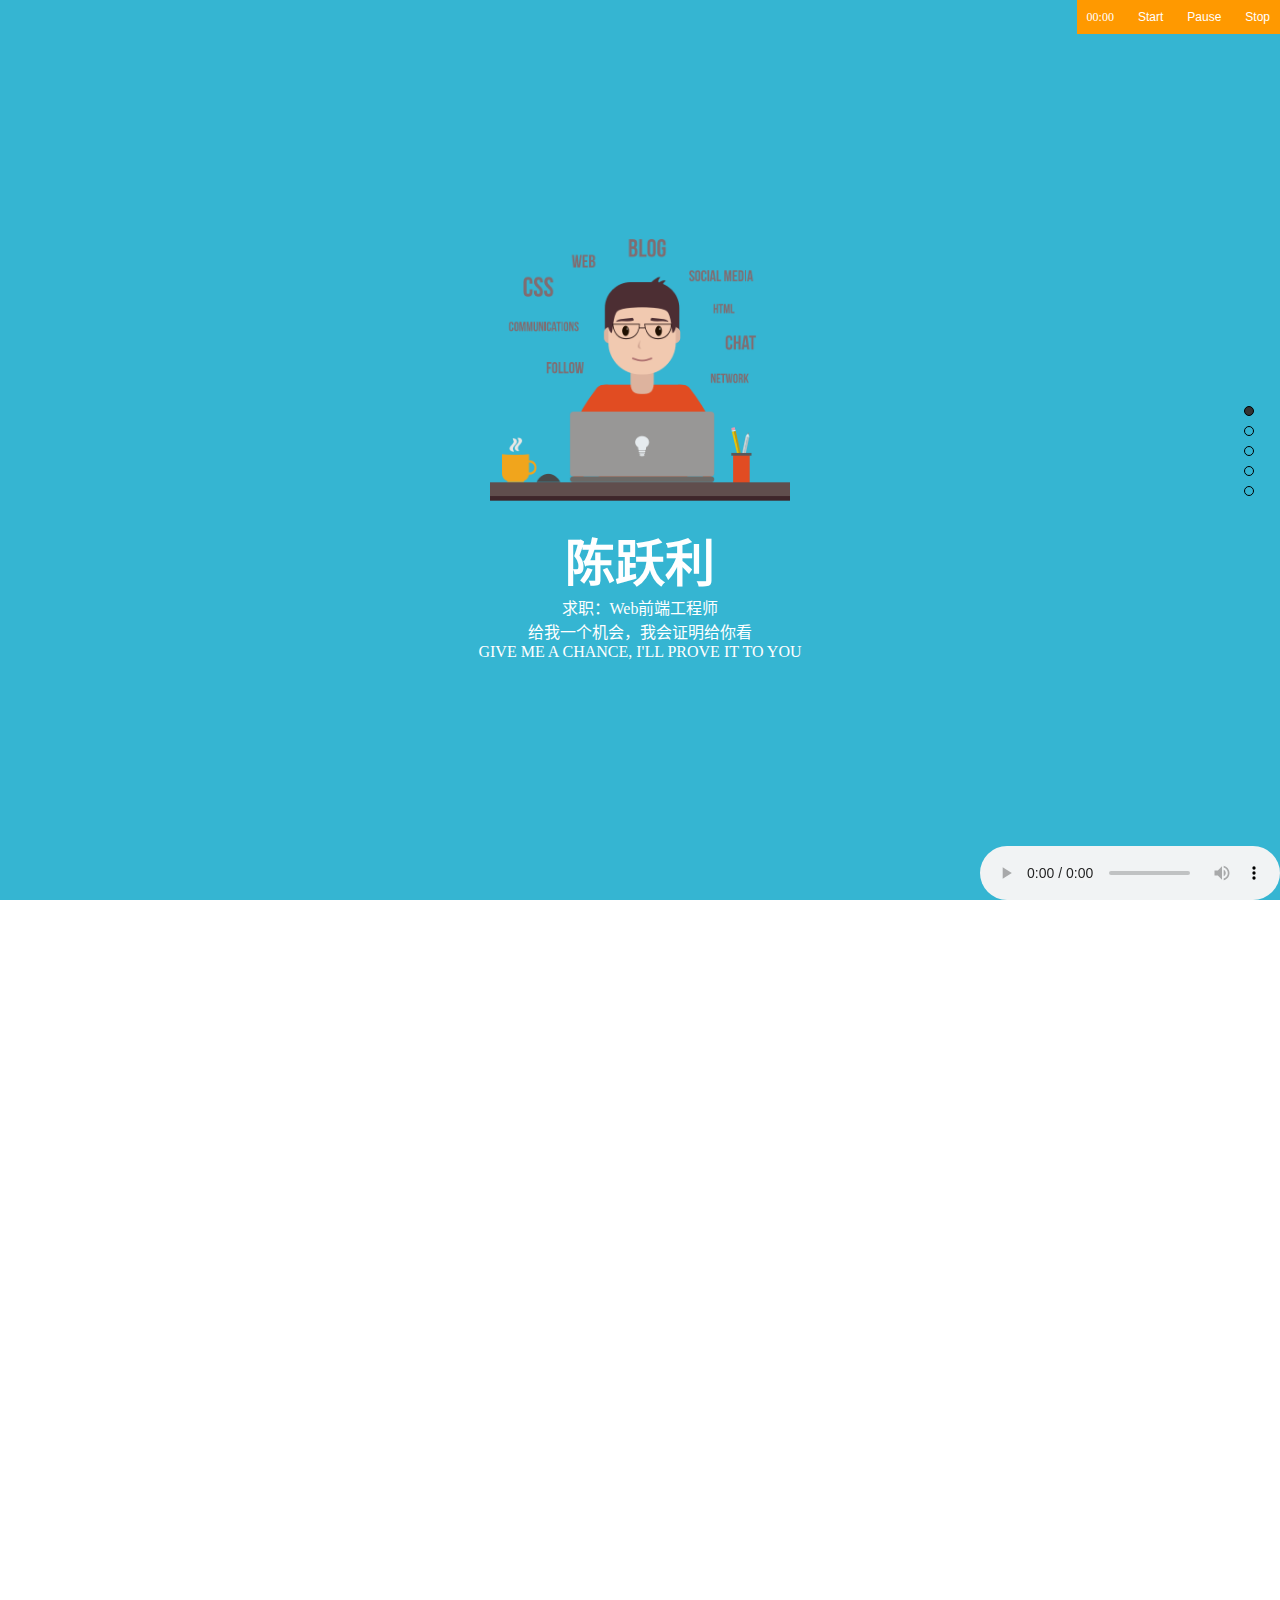
==== myIndex.html @ f2c9bcbc "c" ====
<!DOCTYPE html>
<html lang="zh-CN">

	<head>
		<meta charset="utf-8">
		<title>我叫陈跃利</title>
		<link rel="stylesheet" href="css/jquery.fullPage.css">
		<link rel="stylesheet" href="css/myAnimate.css">
		
		<style>
			.section {
				text-align: center;
				font: "Microsoft Yahei";
				color: #fff;
			}
			/*cyl*/
			
			html,
			body,
			div,
			p,
			ul,
			li,
			dl,
			dt,
			dd,
			h1,
			h2,
			h3,
			h4,
			h5,
			h6,
			form,
			input,
			select,
			button,
			textarea,
			iframe,
			table,
			th,
			td {
				margin: 0;
				padding: 0;
			}
			
			.clock {
				display: inline-block;
				position: fixed;
				right: 0;
				/*top: 10px;*/
				z-index: 1000;
				/*border: 1px solid #fff;*/
				background-color: rgb(255, 153, 0);
				color: #fff;
				border-radius: 5px;
			}
			
			#start-btn,
			#stop-btn,
			#pause-btn,
			#timmer-container {
				border: none;
				padding: 10px;
				margin: 0;
				background-color: rgb(255, 153, 0);
				font-size: 12px;
				color: #fff;
			}
			
			h3 {
				font-size: 50px;
			}
			
			.music {
				display: inline-block;
				position: fixed;
				right: 0;
				bottom: 0;
				z-index: 1000;
			}
			
			.presitation h3 {
				margin: 10px;
				font-size: 50px;
			}
			
			.presitation h4 {
				/*margin-top:0;*/
			}
			
			.img-wrapper {
				position: relative;
				margin: 40px auto;
				width: 960px;
				height: 620px;
				/*border:1px solid red;*/
			}
			
			.img-wrapper img {
				/*float: left;*/
				position: absolute;
			}
			
			
			
			.img2 {
				right: 0;
				top: 0;
			}
			
			.img3 {
				right: 0;
				top: 200px;
			}
			
			.img4 {
				left: 0;
				bottom: 0;
			}
			
			.img5 {
				left: 300px;
				bottom: 0;
			}
			
			.img6 {
				right: 0;
				bottom: 0;
			}
		</style>
	</head>

	<body>
		<div class="clock">
			<span id="timmer-container">00:00</span>
			<button id="start-btn">Start</button>
			<button id="pause-btn">Pause</button>
			<button id="stop-btn">Stop</button>

		</div>

		<!--<audio src="assets/img/KissTheRain.mp3" controls="controls">-->
		<audio controls="controls" class="music">
			Your browser does not support the audio element.
		</audio>

		<div id="dowebok">
			
			<div class="section">
				<img src="assets/img/head.png" width="300px">
				<h3>陈跃利</h3>
				<p>求职：Web前端工程师</p>
				<p>给我一个机会，我会证明给你看</p>
				<p>GIVE ME A CHANCE, I'LL PROVE IT TO YOU</p>
			</div>
			<div class="section presitation">
				<h3>个人展示</h3>
				<h4>Personal Presitation</h4>
				<div class="img-wrapper">
					<img src="assets/img/rcs1.jpg" class="img1" height="400px">
					<img src="assets/img/健身.jpg" class="img2" height="200px;">
					<img src="assets/img/健身1.jpg" class="img3" height="200px;">
					<img src="assets/img/兰州.jpg" class="img4" height="200px;">
					<img src="assets/img/電影1.jpg" class="img5" height="200px;">
					<img src="assets/img/登山.jpg" class="img6" height="200px;">
				</div>
			</div>
			<div class="section">
				<h3>个人资料</h3>
				<img src="assets/img/resume1.jpg" />
			</div>
			<div class="section">
				<div class="slide">

					<h3>专业技能</h3>
					<div id="skills" style="width: 600px;height:400px;"></div>
					<ul>
						<li>精通Javascript、HTML5和CSS3等Web前端技术，能熟练编写代码，</li>
						<li>有良好注释及文档撰写习惯，能参与前端代码编写规范的制定；</li>
						<li>对用户体验、交互操作流程有深刻理解，在可用性、性能、实现完美界面效果等方面有实践经验；</li>
						<li>较强的团队协作能力与沟通能力，并与设计人员，程序开发人员进行较好的配合；</li>
					</ul>

				</div>
				<div class="slide">
					<h3>项目经历1：家教网</h3>
					<a href="http://test.yizhipbb.cn/develop/my/laravel/public/index.php/user/index#" target="_blank">去看看</a>
				</div>
				<div class="slide">
					<h3>个人博客</h3>
					<a href="http://www.chenyuelili.com" target="_blank">Go See See</a>
				</div>
			</div>
			<!--<div class="section">
				<img src="assets/img/rcs1.jpg" width="800px">
				<img src="assets/img/兰州.jpg" width="300px;">
				<img src="assets/img/健身.jpg" width="300px;">
				<img src="assets/img/健身1.jpg" width="300px;">
				<img src="assets/img/電影1.jpg" width="300px;">
				<img src="assets/img/電影2.jpg" width="300px;">
			</div>-->
			<div class="section">
				<h3>我期待一个自我展示的舞台</h3>
				<p>陈跃利</p>
				<p>18860028875 896671603@qq.com</p>
				<img src="assets/img/weixin.png" width="300px" />
			</div>
		</div>

		<script src="js/jquery-1.11.0.min.js"></script>
		<script src="js/jquery.fullPage.min.js"></script>
		<script src="js/echarts.simple.min.js"></script>

		<script>
			$(function() {
				$('#dowebok').fullpage({
					//					sectionsColor: ['#f90', 'rgb(235, 180, 64)', 'rgb(72, 214, 132)', 'rgb(53, 181, 210)', 'rgb(142, 108, 211)'],
					sectionsColor: ['rgb(53, 181, 210)', '#f90', 'rgb(235, 180, 64)', 'rgb(72, 214, 132)', 'rgb(142, 108, 211)'],
					loopBottom: true,
					'navigation': true,
					afterLoad: function(anchorLink, index) {
						if(index == 2) {
//							alert("2");
							document.getElementsByClassName("img1")[0].classList.add("fadeInLeft");
							$('.section2').find('p').delay(500).animate({
								left: '0'
							}, 1500, 'easeOutExpo');
						}
						if(index == 3) {
							$('.section3').find('p').delay(500).animate({
								bottom: '0'
							}, 1500, 'easeOutExpo');
						}
						if(index == 4) {
							$('.section4').find('p').fadeIn(2000);
						}
					},
					onLeave: function(index, direction) {
						if(index == '2') {
//							alert("leave");
						}
						if(index == '3') {
							$('.section3').find('p').delay(500).animate({
								bottom: '-120%'
							}, 1500, 'easeOutExpo');
						}
						if(index == '4') {
							$('.section4').find('p').fadeOut(2000);
						}
					}
				});

				//  setInterval(function(){
				//      $.fn.fullpage.moveSlideRight();
				//  }, 3000);
			});
			window.onload = function() {
				document.getElementsByClassName("music")[0].src = "assets/img/KissTheRain.mp3";
			}
		</script>
		<script>
			// 基于准备好的dom，初始化echarts实例
			var myChart = echarts.init(document.getElementById('skills'));
			// 指定图表的配置项和数据
			var option = {
				title: {
					text: '技能',
					subtext: '纯属虚构',
					x: 'center'
				},
				tooltip: {
					trigger: 'item',
					formatter: "{a} <br/>{b} : {c} ({d}%)"
				},
				legend: {
					orient: 'vertical',
					left: 'left',
					data: ['HTML', 'CSS', 'JavaScript', 'Vue.js', 'Less']
				},
				series: [{
					name: '研究生的一天',
					type: 'pie',
					radius: '55%',
					center: ['50%', '60%'],
					data: [{
						value: 335,
						name: 'HTML'
					}, {
						value: 310,
						name: 'CSS'
					}, {
						value: 234,
						name: 'JavaScript'
					}, {
						value: 135,
						name: 'Vue.js'
					}, {
						value: 135,
						name: 'Less'
					}],
					itemStyle: {
						emphasis: {
							shadowBlur: 10,
							shadowOffsetX: 0,
							shadowColor: 'rgba(0, 0, 0, 0.5)'
						}
					}
				}]
			};
			// 使用刚指定的配置项和数据显示图表。
			myChart.setOption(option);
		</script>
		<script>
			var timeEle = document.getElementById("count-timmer");
			var tContainer = document.getElementById("timmer-container");
			var startBtn = document.getElementById("start-btn");
			var stopBtn = document.getElementById("stop-btn");
			var pauseBtn = document.getElementById("pause-btn");

			var time = new Timing(tContainer, startBtn, stopBtn, pauseBtn);

			/**
			 * 计时器组件：计时，暂停计时，停止计时 
			 * @param {Object} tContainer 必需
			 * @param {Object} stopBtn 可选
			 * @param {Object} pauseBtn 可选
			 * 调用格式：var time = new Timing(timerEle, stopBtn, pauseBtn);time.start();time.stop();time.pause();
			 */
			function Timing(tContainer, startBtn, stopBtn, pauseBtn) {
				var timer = null;
				var that = this;
				var m0 = 0;
				var s0 = 0;
				var pauseFlag = true;
				this.start = function(m1, s1) {
					var m = parseInt(m1) || m0;
					var s = parseInt(s1) || s0;
					timer = setInterval(function() {
						if(s < 10) {
							if(m < 10) {
								tContainer.innerText = '0' + m + ':0' + s;
							} else {
								tContainer.innerText = m + ':0' + s;
							}
						} else {
							if(m < 10) {
								tContainer.innerText = '0' + m + ':' + s;
							} else {
								tContainer.innerText = m + ':' + s;
							}
						}
						s++;
						if(s > 59) {
							s = 0;
							m++;
						}
					}, 1000);
				};

				this.stop = function() {
					if(timer) {
						clearInterval(timer);
						timer = null;
					}
				};

				this.pause = function() {
					var m, s;
					if(pauseFlag) {
						if(timer) {
							clearInterval(timer);
							timer = null;
						}
					} else {
						var text = tContainer.innerText.trim();
						m = text.split(":")[0];
						s = text.split(":")[1];
						//						console.log(m +" " + s );
						that.start(m, s);
					}
					pauseFlag = !pauseFlag;
				}

				//绑定暂停和停止事件
				pauseBtn.onclick = function(e) {
					that.pause();
				};
				stopBtn.onclick = function(e) {
					that.stop();
				};
				startBtn.onclick = function(e) {
					that.start();
					//					startBtn.onclick = null;
				}
			};
		</script>

	</body>

</html>
---- css/myAnimate.css ----
/*.showImg1 {
	opacity: 1;
	left: 0px;
	top: 0px;
}*/

@-webkit-keyframes fadeInLeft {
	from {
		opacity: 0;
		left: -400px;
		top: -400px;
	}
	to {
		opacity: 1;
		left: 0px;
		top: 0px;
	}
}

@keyframes fadeInLeft {
	from {
		opacity: 0;
		left: -400px;
		top: -400px;
	}
	to {
		opacity: 1;
		left: 0px;
		top: 0px;
	}
}

.fadeInLeft {
	-webkit-animation-name: fadeInLeft;
	animation-name: fadeInLeft;
	-webkit-animation-duration: 1s;
	animation-duration: 1s;
	-webkit-animation-fill-mode: both;
	animation-fill-mode: both;
	/*-webkit-animation-fill-mode: forwards;*/
	/*animation-fill-mode: forwards;*/
	/*animation-fill-mode: backwards;*/
	/*-webkit-animation-fill-mode: backwards;*/
	
}
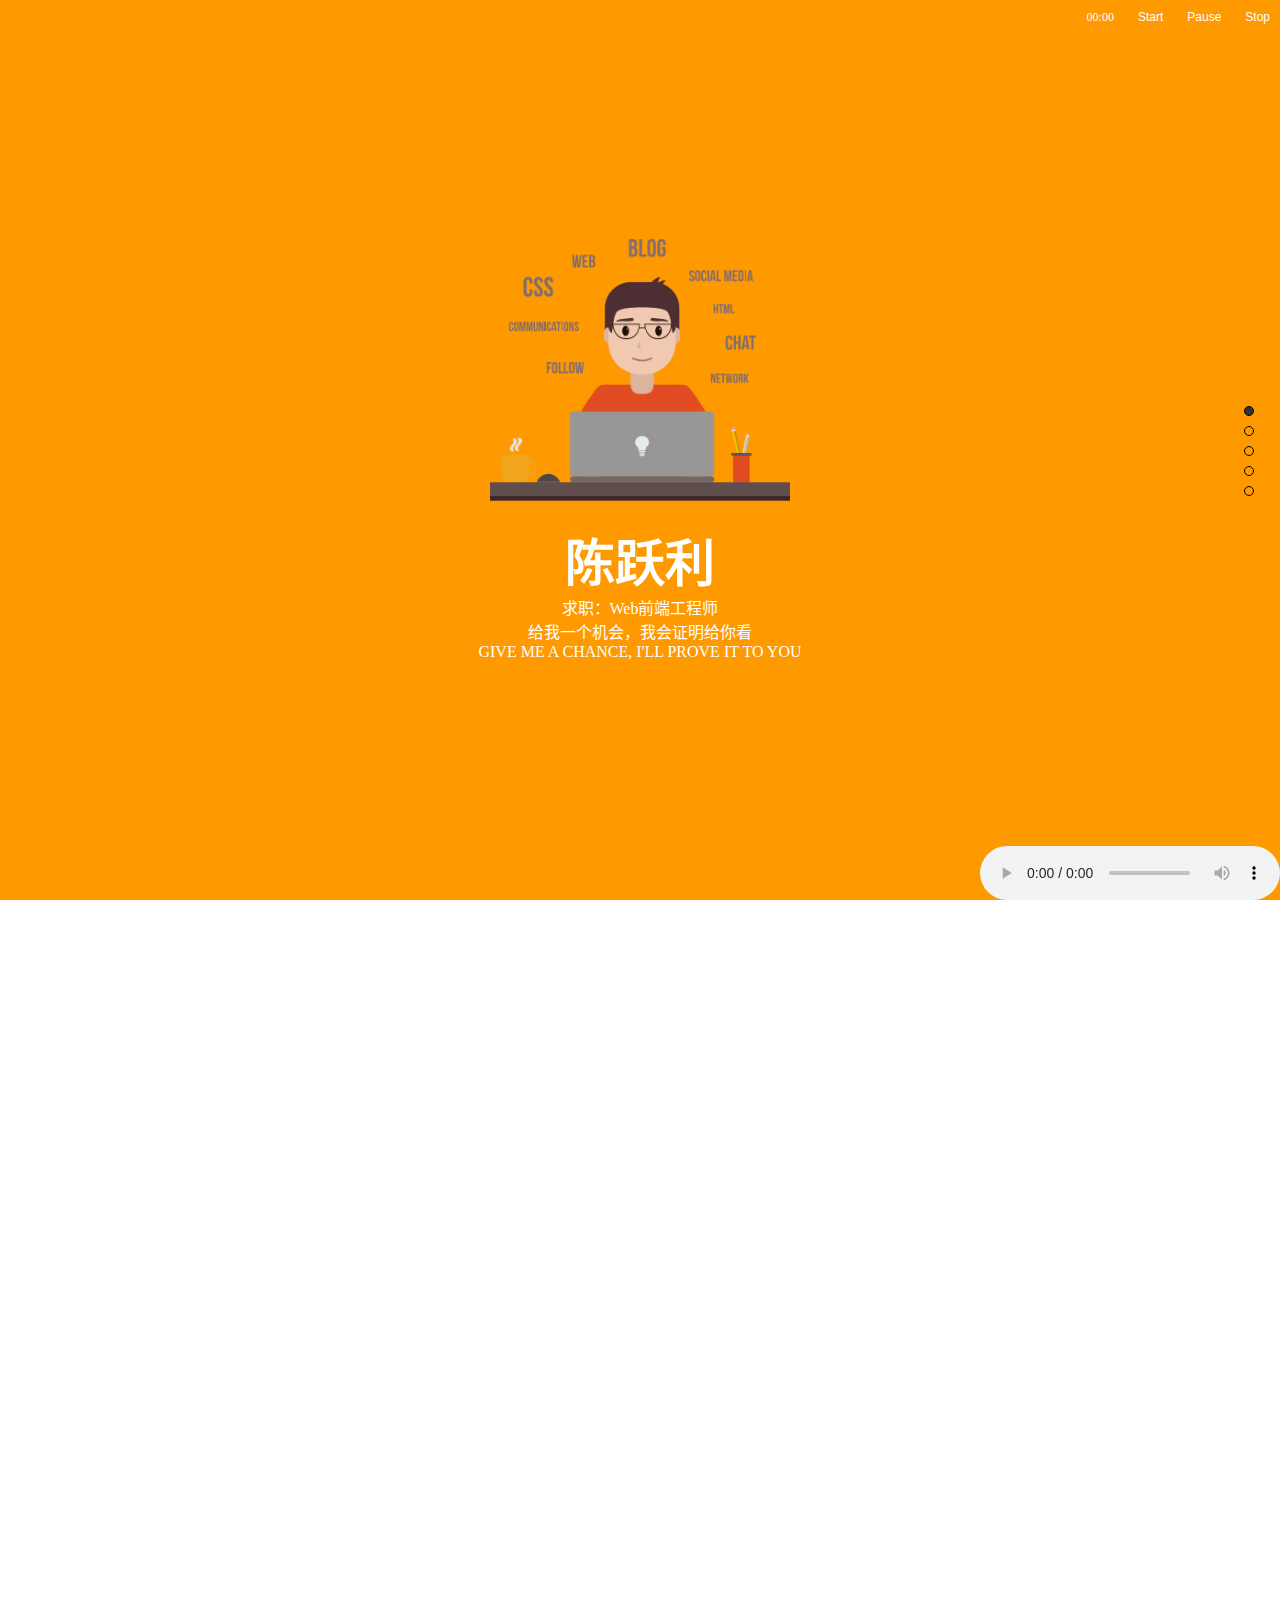
==== commit 83210dd1: "HTML,CSS" ====
--- a/myIndex.html
+++ b/myIndex.html
@@ -6,7 +6,8 @@
 		<title>我叫陈跃利</title>
 		<link rel="stylesheet" href="css/jquery.fullPage.css">
 		<link rel="stylesheet" href="css/myAnimate.css">
-		
+		<link rel="stylesheet" href="css/index.css">
+
 		<style>
 			.section {
 				text-align: center;
@@ -79,53 +80,13 @@
 				z-index: 1000;
 			}
 			
-			.presitation h3 {
-				margin: 10px;
-				font-size: 50px;
-			}
-			
-			.presitation h4 {
-				/*margin-top:0;*/
-			}
-			
-			.img-wrapper {
-				position: relative;
-				margin: 40px auto;
-				width: 960px;
-				height: 620px;
-				/*border:1px solid red;*/
-			}
-			
-			.img-wrapper img {
-				/*float: left;*/
-				position: absolute;
-			}
-			
-			
-			
-			.img2 {
-				right: 0;
-				top: 0;
-			}
-			
-			.img3 {
-				right: 0;
-				top: 200px;
-			}
-			
-			.img4 {
-				left: 0;
-				bottom: 0;
-			}
-			
-			.img5 {
-				left: 300px;
-				bottom: 0;
-			}
-			
-			.img6 {
-				right: 0;
-				bottom: 0;
+			.hidden {
+				display: none;
+			}
+			
+			.projects a {
+				background-image: url("assets/img/tab_btn_bj.png");
+				z-index: 100px;
 			}
 		</style>
 	</head>
@@ -145,7 +106,7 @@
 		</audio>
 
 		<div id="dowebok">
-			
+
 			<div class="section">
 				<img src="assets/img/head.png" width="300px">
 				<h3>陈跃利</h3>
@@ -153,33 +114,29 @@
 				<p>给我一个机会，我会证明给你看</p>
 				<p>GIVE ME A CHANCE, I'LL PROVE IT TO YOU</p>
 			</div>
-			<div class="section presitation">
-				<h3>个人展示</h3>
-				<h4>Personal Presitation</h4>
-				<div class="img-wrapper">
-					<img src="assets/img/rcs1.jpg" class="img1" height="400px">
-					<img src="assets/img/健身.jpg" class="img2" height="200px;">
-					<img src="assets/img/健身1.jpg" class="img3" height="200px;">
-					<img src="assets/img/兰州.jpg" class="img4" height="200px;">
-					<img src="assets/img/電影1.jpg" class="img5" height="200px;">
-					<img src="assets/img/登山.jpg" class="img6" height="200px;">
-				</div>
-			</div>
+
 			<div class="section">
 				<h3>个人资料</h3>
 				<img src="assets/img/resume1.jpg" />
 			</div>
 			<div class="section">
-				<div class="slide">
+				<div class="slide skills">
 
 					<h3>专业技能</h3>
-					<div id="skills" style="width: 600px;height:400px;"></div>
-					<ul>
+					<div class="projects">
+						<img src="assets/img/tab_btn_bj.png">
+						<a href="javascript:;" style="opacity:1">
+							<span>家教网</span>
+							<p>Tutor</p>
+						</a>
+					</div>
+					<!--<div id="skills" style="width: 600px;height:400px;" class = "hidden"></div>-->
+					<ol class="skill-text">
 						<li>精通Javascript、HTML5和CSS3等Web前端技术，能熟练编写代码，</li>
 						<li>有良好注释及文档撰写习惯，能参与前端代码编写规范的制定；</li>
 						<li>对用户体验、交互操作流程有深刻理解，在可用性、性能、实现完美界面效果等方面有实践经验；</li>
 						<li>较强的团队协作能力与沟通能力，并与设计人员，程序开发人员进行较好的配合；</li>
-					</ul>
+					</ol>
 
 				</div>
 				<div class="slide">
@@ -191,14 +148,18 @@
 					<a href="http://www.chenyuelili.com" target="_blank">Go See See</a>
 				</div>
 			</div>
-			<!--<div class="section">
-				<img src="assets/img/rcs1.jpg" width="800px">
-				<img src="assets/img/兰州.jpg" width="300px;">
-				<img src="assets/img/健身.jpg" width="300px;">
-				<img src="assets/img/健身1.jpg" width="300px;">
-				<img src="assets/img/電影1.jpg" width="300px;">
-				<img src="assets/img/電影2.jpg" width="300px;">
-			</div>-->
+			<div class="section presitation">
+				<h3>个人展示</h3>
+				<h4>Personal Presitation</h4>
+				<div class="img-wrapper">
+					<img src="assets/img/rcs1.jpg" class="img1 animated" height="300px">
+					<img src="assets/img/健身.jpg" class="img2 animated" height="145px;">
+					<img src="assets/img/健身1.jpg" class="img3 animated" height="145px;">
+					<img src="assets/img/兰州.jpg" class="img4 animated" height="200px;">
+					<img src="assets/img/電影1.jpg" class="img5 animated" height="200px;">
+					<img src="assets/img/登山.jpg" class="img6 animated" height="200px;">
+				</div>
+			</div>
 			<div class="section">
 				<h3>我期待一个自我展示的舞台</h3>
 				<p>陈跃利</p>
@@ -215,13 +176,14 @@
 			$(function() {
 				$('#dowebok').fullpage({
 					//					sectionsColor: ['#f90', 'rgb(235, 180, 64)', 'rgb(72, 214, 132)', 'rgb(53, 181, 210)', 'rgb(142, 108, 211)'],
-					sectionsColor: ['rgb(53, 181, 210)', '#f90', 'rgb(235, 180, 64)', 'rgb(72, 214, 132)', 'rgb(142, 108, 211)'],
+					sectionsColor: ['#f90', 'rgb(235, 180, 64)', 'rgb(72, 214, 132)', 'rgb(53, 181, 210)', 'rgb(142, 108, 211)'],
 					loopBottom: true,
 					'navigation': true,
+					anchors: ["page1", "page2", "page3", "page4", "page5"],
 					afterLoad: function(anchorLink, index) {
 						if(index == 2) {
-//							alert("2");
-							document.getElementsByClassName("img1")[0].classList.add("fadeInLeft");
+							//							alert("2");
+
 							$('.section2').find('p').delay(500).animate({
 								left: '0'
 							}, 1500, 'easeOutExpo');
@@ -232,20 +194,30 @@
 							}, 1500, 'easeOutExpo');
 						}
 						if(index == 4) {
-							$('.section4').find('p').fadeIn(2000);
+							document.getElementsByClassName("img1")[0].classList.add("fadeInImg1");
+							document.getElementsByClassName("img2")[0].classList.add("fadeInImg2");
+							document.getElementsByClassName("img3")[0].classList.add("fadeInImg3");
+							document.getElementsByClassName("img4")[0].classList.add("fadeInImg4");
+							document.getElementsByClassName("img5")[0].classList.add("fadeInImg5");
+							document.getElementsByClassName("img6")[0].classList.add("fadeInImg6");
 						}
 					},
 					onLeave: function(index, direction) {
 						if(index == '2') {
-//							alert("leave");
+
 						}
 						if(index == '3') {
-							$('.section3').find('p').delay(500).animate({
-								bottom: '-120%'
-							}, 1500, 'easeOutExpo');
+
 						}
 						if(index == '4') {
-							$('.section4').find('p').fadeOut(2000);
+							setTimeout(function() {
+								document.getElementsByClassName("img1")[0].classList.remove("fadeInImg1");
+								document.getElementsByClassName("img2")[0].classList.remove("fadeInImg2");
+								document.getElementsByClassName("img3")[0].classList.remove("fadeInImg3");
+								document.getElementsByClassName("img4")[0].classList.remove("fadeInImg4");
+								document.getElementsByClassName("img5")[0].classList.remove("fadeInImg5");
+								document.getElementsByClassName("img6")[0].classList.remove("fadeInImg6");
+							}, 500);
 						}
 					}
 				});
--- a/css/myAnimate.css
+++ b/css/myAnimate.css
@@ -1,10 +1,14 @@
-/*.showImg1 {
-	opacity: 1;
-	left: 0px;
-	top: 0px;
-}*/
+.animated{
+	-webkit-animation-duration: 1s;
+	animation-duration: 1s;
+	-webkit-animation-fill-mode: both;
+	animation-fill-mode: both;
+	-webkit-animation-timing-function: cubic-bezier(0.550, 0.055, 0.675, 0.190);
+    animation-timing-function: cubic-bezier(0.550, 0.055, 0.675, 0.190);
+    animation-timing-function: ease-in-out;
+}
 
-@-webkit-keyframes fadeInLeft {
+@-webkit-keyframes fadeInImg1 {
 	from {
 		opacity: 0;
 		left: -400px;
@@ -17,7 +21,7 @@
 	}
 }
 
-@keyframes fadeInLeft {
+@keyframes fadeInImg1 {
 	from {
 		opacity: 0;
 		left: -400px;
@@ -30,16 +34,162 @@
 	}
 }
 
-.fadeInLeft {
-	-webkit-animation-name: fadeInLeft;
-	animation-name: fadeInLeft;
-	-webkit-animation-duration: 1s;
-	animation-duration: 1s;
-	-webkit-animation-fill-mode: both;
-	animation-fill-mode: both;
-	/*-webkit-animation-fill-mode: forwards;*/
-	/*animation-fill-mode: forwards;*/
-	/*animation-fill-mode: backwards;*/
-	/*-webkit-animation-fill-mode: backwards;*/
+.fadeInImg1{
+	-webkit-animation-name: fadeInImg1;
+	animation-name: fadeInImg1;
+}
+@-webkit-keyframes fadeInImg2 {
+	from {
+		opacity: 0;
+		right: -400px;
+		top: -400px;
+	}
+	to {
+		opacity: 1;
+		right: 0;
+		top: 0px;
+	}
+}
+
+@keyframes fadeInImg2 {
+	from {
+		opacity: 0;
+		right: -400px;
+		top: -400px;
+	}
+	to {
+		opacity: 1;
+		right: 0;
+		top: 0px;
+	}
+}
+.fadeInImg2 {
+	-webkit-animation-name: fadeInImg2;
+	animation-name: fadeInImg2;
 	
+}
+
+@-webkit-keyframes fadeInImg3 {
+	from {
+		opacity: 0;
+		right: -400px;
+		top: 150px;
+		
+	}
+	to {
+		opacity: 1;
+		right: 0px;
+		top: 150px;
+	}
+}
+
+@keyframes fadeInImg3 {
+	from {
+		opacity: 0;
+		right: -400px;
+		top: 155px;
+	
+	}
+	to {
+		opacity: 1;
+		right: 0px;
+		top: 155px;
+	}
+}
+.fadeInImg3 {
+	-webkit-animation-name: fadeInImg3;
+	animation-name: fadeInImg3;
+	
+}
+
+
+@-webkit-keyframes fadeInImg4 {
+	from {
+		opacity: 0;
+		left: -400px;
+		bottom: -400px;
+	}
+	to {
+		opacity: 1;
+		left: 0px;
+		bottom: 0;
+	}
+}
+
+@keyframes fadeInImg4 {
+	from {
+		opacity: 0;
+		left: -400px;
+		bottom: -400px;
+	}
+	to {
+		opacity: 1;
+		left: 0px;
+		bottom: 0;
+	}
+}
+.fadeInImg4 {
+	-webkit-animation-name: fadeInImg4;
+	animation-name: fadeInImg4;
+	
+}
+
+@-webkit-keyframes fadeInImg5 {
+	from {
+		opacity: 0;
+		left: 300px;
+		bottom: -400px;
+	}
+	to {
+		opacity: 1;
+		left: 300px;
+		bottom: 0;
+	}
+}
+
+@keyframes fadeInImg5 {
+	from {
+		opacity: 0;
+		left: 270px;
+		bottom: -400px;
+	}
+	to {
+		opacity: 1;
+		left: 270px;
+		bottom: 0;
+	}
+}
+.fadeInImg5 {
+	-webkit-animation-name: fadeInImg5;
+	animation-name: fadeInImg5;
+	
+}
+@-webkit-keyframes fadeInImg6 {
+	from {
+		opacity: 0;
+		right: 400px;
+		bottom: -400px;
+	}
+	to {
+		opacity: 1;
+		right: 0;
+		bottom: 0;
+	}
+}
+
+@keyframes fadeInImg6 {
+	from {
+		opacity: 0;
+		right: -400px;
+		bottom: -400px;
+	}
+	to {
+		opacity: 1;
+		right: 0;
+		bottom: 0;
+	}
+}
+.fadeInImg6 {
+	-webkit-animation-name: fadeInImg6;
+	animation-name:fadeInImg6;
 }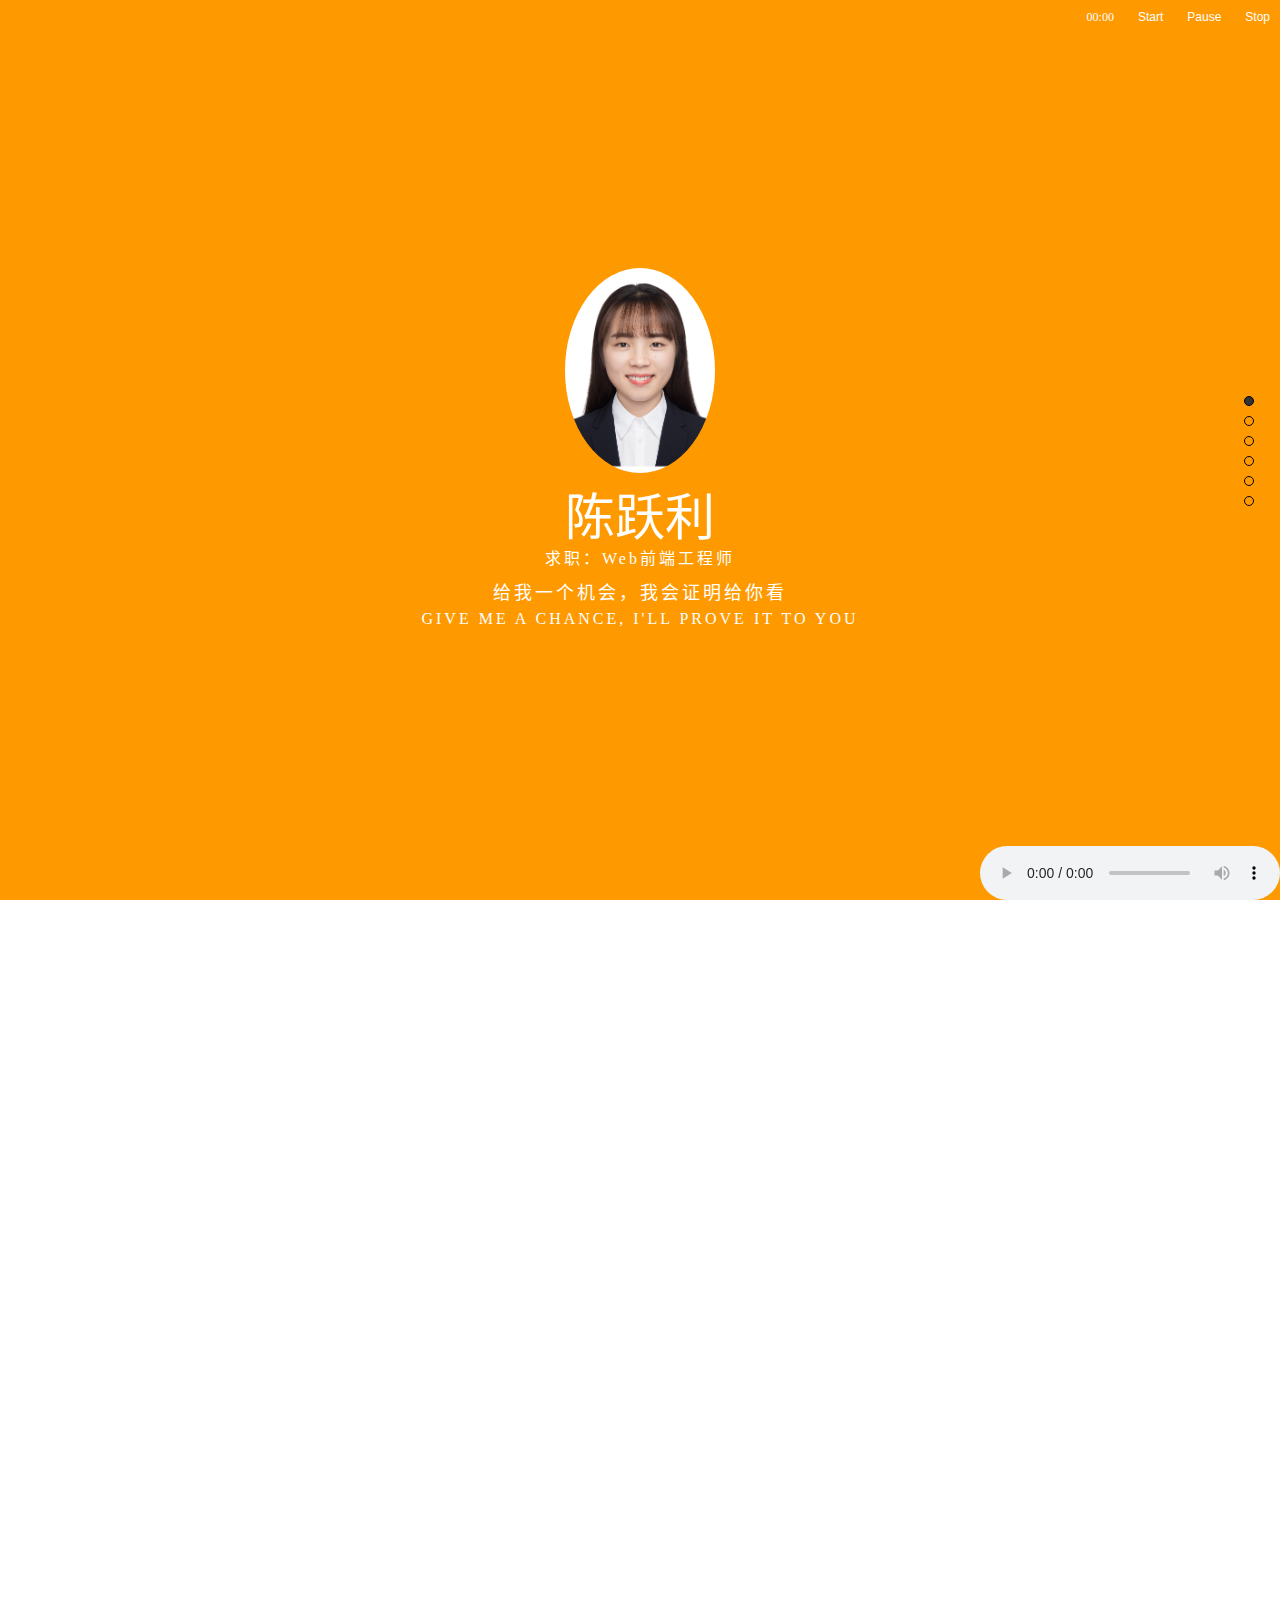
==== commit 3f500bf1: "c" ====
--- a/myIndex.html
+++ b/myIndex.html
@@ -5,6 +5,7 @@
 		<meta charset="utf-8">
 		<title>我叫陈跃利</title>
 		<link rel="stylesheet" href="css/jquery.fullPage.css">
+		<link rel="stylesheet" href="css/animate.css">
 		<link rel="stylesheet" href="css/myAnimate.css">
 		<link rel="stylesheet" href="css/index.css">
 
@@ -15,34 +16,6 @@
 				color: #fff;
 			}
 			/*cyl*/
-			
-			html,
-			body,
-			div,
-			p,
-			ul,
-			li,
-			dl,
-			dt,
-			dd,
-			h1,
-			h2,
-			h3,
-			h4,
-			h5,
-			h6,
-			form,
-			input,
-			select,
-			button,
-			textarea,
-			iframe,
-			table,
-			th,
-			td {
-				margin: 0;
-				padding: 0;
-			}
 			
 			.clock {
 				display: inline-block;
@@ -68,10 +41,6 @@
 				color: #fff;
 			}
 			
-			h3 {
-				font-size: 50px;
-			}
-			
 			.music {
 				display: inline-block;
 				position: fixed;
@@ -88,6 +57,14 @@
 				background-image: url("assets/img/tab_btn_bj.png");
 				z-index: 100px;
 			}
+			
+			.clear:after {
+				content: "";
+				display: block;
+				clear: both;
+				height: 0;
+				visibility: hidden;
+			}
 		</style>
 	</head>
 
@@ -106,51 +83,149 @@
 		</audio>
 
 		<div id="dowebok">
-
-			<div class="section">
-				<img src="assets/img/head.png" width="300px">
+			<div class="section page1 flash">
+				<img src="assets/img/cyl.jpg" width="150px" class="img-circle ">
 				<h3>陈跃利</h3>
 				<p>求职：Web前端工程师</p>
 				<p>给我一个机会，我会证明给你看</p>
 				<p>GIVE ME A CHANCE, I'LL PROVE IT TO YOU</p>
 			</div>
 
-			<div class="section">
-				<h3>个人资料</h3>
-				<img src="assets/img/resume1.jpg" />
-			</div>
-			<div class="section">
-				<div class="slide skills">
-
-					<h3>专业技能</h3>
-					<div class="projects">
-						<img src="assets/img/tab_btn_bj.png">
-						<a href="javascript:;" style="opacity:1">
-							<span>家教网</span>
-							<p>Tutor</p>
-						</a>
-					</div>
-					<!--<div id="skills" style="width: 600px;height:400px;" class = "hidden"></div>-->
-					<ol class="skill-text">
+			<div class="section page2">
+				<h3>Personal Profile</h3>
+				<table border="1">
+					<tr>
+						<th>姓名</th>
+						<td>陈跃利</td>
+						<th>专业</th>
+						<td>信息电子科学与技术</td>
+						<td rowspan="2"><img src="assets/img/cyl.jpg " width="100px" /></td>
+
+					</tr>
+					<tr>
+						<th>学历</th>
+						<td>硕士</td>
+						<td>政治面貌</td>
+						<td>中共党员</td>
+					</tr>
+					<tr>
+						<th rowspan="2">教育背景</th>
+						<td rowspan="2">厦门大学</td>
+						<td rowspan="2">电子科学系</td>
+						<td>本科</td>
+						<td><i>9/66</i></td>
+					</tr>
+					<tr>
+						<td>硕士 </td>
+						<td><i>4/31</i></td>
+					</tr>
+					<tr>
+						<th>在校经历</th>
+						<td >2013.07-2014.09</td>
+						<td colspan="3" style = "text-align: left; ">厦门大学首批网络文化工作室 Nova前端负责人;<br/>负责并开发了外贸电商网站、厦大家教网、物资申领系统、运动会乘车统计等项目.</td>
+					</tr>
+					<tr>
+						<th rowspan="3">获奖经历</th>
+					
+						<td >2011.09-2015.06</td>
+						<td colspan="3"> 连续三年获得校级奖学金、优秀三好学生，因成绩优异保送研究生</td>
+					</tr>
+					
+					<tr>
+						<td>2014.09-2015.06</td>
+						<td colspan="2">全国大学生机器人大赛</td><td> 一等奖</td>
+					</tr>
+					<tr>
+						<td>2014.09-2015.06</td>
+						<td colspan="2">厦大机器人队暑期夏令营程序组 </td><td>三等奖</td>
+					</tr>
+					<tr>
+						<th>自我评价</th>
+						<td colspan="4">积极乐观、充满热情，创意丰富，有较强的自学能力、沟通能力和团队协作能力。</td>
+					</tr>
+					<tr>
+						<th>好友标签</th>
+						<td colspan="4">小小只、乐天派、元气少女、技术达人、运动达人</td>
+					</tr>
+					<tr>
+						<th>技术标签</th>
+						<td colspan="4">响应式、移动开发、Web开发、单页应用</td>
+					</tr>
+				</table>
+			</div>
+			<div class="section page3">
+				<h3>Skills</h3>
+				<div class="container">
+					<ol class="text">
 						<li>精通Javascript、HTML5和CSS3等Web前端技术，能熟练编写代码，</li>
 						<li>有良好注释及文档撰写习惯，能参与前端代码编写规范的制定；</li>
 						<li>对用户体验、交互操作流程有深刻理解，在可用性、性能、实现完美界面效果等方面有实践经验；</li>
 						<li>较强的团队协作能力与沟通能力，并与设计人员，程序开发人员进行较好的配合；</li>
 					</ol>
-
+					<div id="skills" style="width: 340px;height:340px;"></div>
 				</div>
-				<div class="slide">
-					<h3>项目经历1：家教网</h3>
-					<a href="http://test.yizhipbb.cn/develop/my/laravel/public/index.php/user/index#" target="_blank">去看看</a>
+			</div>
+			<div class="section page4">
+				<h3>Projects</h3>
+				<div class="projects">
+					<a class="project-1" href="http://www.chenyuelili.com" target="_blank">
+						<div>
+							<span>个人博客</span>
+							<p>Blog</p>
+						</div>
+					</a>
+					<a class="project-1" href="http://test.yizhipbb.cn/develop/my/laravel/public/index.php/user/index" target="_blank">
+						<div>
+							<span>家教APP</span>
+							<p>Tutor APP</p>
+						</div>
+					</a>
+
+					<a class="project-1" href="http://www.jancostavip.com/" target="_blank">
+						<div>
+							<span>外贸电商</span>
+							<p>vip.com</p>
+						</div>
+					</a>
+					<a class="project-1" href="http://test.novaxmu.cn/templates/cargo/chris/dist/index.html" target="_blank">
+						<div>
+							<span>物资管理</span>
+							<p>Manage Item </p>
+						</div>
+					</a>
 				</div>
-				<div class="slide">
-					<h3>个人博客</h3>
-					<a href="http://www.chenyuelili.com" target="_blank">Go See See</a>
-				</div>
+
+				<!--<div class="project-main clear">-->
+				<!--<div class="project-nav">
+							<a class= "active">个人博客</a>
+							<a>家教APP</a>
+							<a>外贸电商网站</a>
+							<a>南方物资管理网站</a>
+						</div>-->
+				<!--<div class="project-container">-->
+
+				<!--<div class = "">
+								<h3>个人博客</h3>
+								<a href="http://www.chenyuelili.com" target="_blank">Go See See</a>
+							</div>
+							<div class = "hidden">
+								<h3>家教APP</h3>
+								<a href="http://test.yizhipbb.cn/develop/my/laravel/public/index.php/user/index#" target="_blank">去看看</a>
+							</div>
+							<div class = "hidden">
+								<h3>外贸电商网站</h3>
+								<a href="http://www.chenyuelili.com" target="_blank">Go See See</a>
+							</div>
+							<div class = "hidden">
+								<h3>南方物资管理网</h3>
+								<a href="http://www.chenyuelili.com" target="_blank">Go See See</a>
+							</div>-->
+				<!--</div>-->
+				<!--</div>-->
 			</div>
 			<div class="section presitation">
-				<h3>个人展示</h3>
-				<h4>Personal Presitation</h4>
+				<h3>Personal Presitation</h3>
+
 				<div class="img-wrapper">
 					<img src="assets/img/rcs1.jpg" class="img1 animated" height="300px">
 					<img src="assets/img/健身.jpg" class="img2 animated" height="145px;">
@@ -160,40 +235,52 @@
 					<img src="assets/img/登山.jpg" class="img6 animated" height="200px;">
 				</div>
 			</div>
-			<div class="section">
-				<h3>我期待一个自我展示的舞台</h3>
-				<p>陈跃利</p>
-				<p>18860028875 896671603@qq.com</p>
-				<img src="assets/img/weixin.png" width="300px" />
+			<div class="section page6">
+				<h3>人生格言：自律给我自由</h3>
+				<p class="request">我期待一个自我展示的舞台</p>
+				<div class="wrapper">
+					<img src="assets/img/weixin.png" width="200px" class="weichat" />
+					<div class="text">
+						<h4>陈跃利</h4>
+						<!--<hr>-->
+						<p>Phone: 18860028875 </p>
+						<p>Email: 896671603@qq.com</p>
+						<a href="https://github.com/Chenyueli/Resume" target="_blank">github.com/Chenyueli/Resume</a>
+						<!--<hr>-->
+					</div>
+				</div>
+				<p class= "advantage">Advantage：扎实的前端基础，丰富的实战经验，善于归纳总结，随时更新的技术博客.</p>
+				
+
 			</div>
 		</div>
 
 		<script src="js/jquery-1.11.0.min.js"></script>
 		<script src="js/jquery.fullPage.min.js"></script>
 		<script src="js/echarts.simple.min.js"></script>
+		<script>
+			
+		</script>
 
 		<script>
 			$(function() {
 				$('#dowebok').fullpage({
 					//					sectionsColor: ['#f90', 'rgb(235, 180, 64)', 'rgb(72, 214, 132)', 'rgb(53, 181, 210)', 'rgb(142, 108, 211)'],
-					sectionsColor: ['#f90', 'rgb(235, 180, 64)', 'rgb(72, 214, 132)', 'rgb(53, 181, 210)', 'rgb(142, 108, 211)'],
+					sectionsColor: ['#f90', 'rgb(235, 180, 64)', 'rgb(72, 214, 132)', 'rgb(53, 181, 210)', '#4BBFC3', 'rgb(142, 108, 211)'],
 					loopBottom: true,
 					'navigation': true,
-					anchors: ["page1", "page2", "page3", "page4", "page5"],
+					anchors: ["page1", "page2", "page3", "page4", "page5", "page6"],
 					afterLoad: function(anchorLink, index) {
 						if(index == 2) {
-							//							alert("2");
-
-							$('.section2').find('p').delay(500).animate({
-								left: '0'
-							}, 1500, 'easeOutExpo');
+//						
+
+
+							
 						}
 						if(index == 3) {
-							$('.section3').find('p').delay(500).animate({
-								bottom: '0'
-							}, 1500, 'easeOutExpo');
-						}
-						if(index == 4) {
+							
+						}
+						if(index == 5) {
 							document.getElementsByClassName("img1")[0].classList.add("fadeInImg1");
 							document.getElementsByClassName("img2")[0].classList.add("fadeInImg2");
 							document.getElementsByClassName("img3")[0].classList.add("fadeInImg3");
@@ -201,6 +288,10 @@
 							document.getElementsByClassName("img5")[0].classList.add("fadeInImg5");
 							document.getElementsByClassName("img6")[0].classList.add("fadeInImg6");
 						}
+						if(index == 6) {
+							document.getElementsByClassName("weichat")[0].classList.add("fadeInImg4");
+							document.getElementsByClassName("text")[0].classList.add("fadeInImg3");
+						}
 					},
 					onLeave: function(index, direction) {
 						if(index == '2') {
@@ -209,7 +300,7 @@
 						if(index == '3') {
 
 						}
-						if(index == '4') {
+						if(index == '5') {
 							setTimeout(function() {
 								document.getElementsByClassName("img1")[0].classList.remove("fadeInImg1");
 								document.getElementsByClassName("img2")[0].classList.remove("fadeInImg2");
--- a/css/index.css
+++ b/css/index.css
@@ -0,0 +1,308 @@
+html,
+body,
+div,
+p,
+ul,
+li,
+dl,
+dt,
+dd,
+h1,
+h2,
+h3,
+h4,
+h5,
+h6,
+form,
+input,
+select,
+button,
+textarea,
+iframe,
+table,
+th,
+td {
+	margin: 0;
+	padding: 0;
+}
+a{
+	text-decoration: none;
+	color:#fff;
+}
+body {}
+
+.section {
+	font-family: "微软雅黑";
+}
+
+h3 {
+	font-size: 50px;
+	/*margin:10px 0;*/
+	font-weight: 500;
+	margin-bottom: 40px;
+}
+/*page 1*/
+.page1 h3 {
+	margin-top: -20px;
+	margin-bottom: -3px;
+	/*border:1px solid red;*/
+}
+.page1 p {
+	letter-spacing: 3px;
+	font-size: 16px;
+	line-height: 26px;
+	font-weight: 200;
+	font-family: calibri;
+}
+
+.page1 p:nth-of-type(2) {
+	font-size: 18px;
+	font-weight: 400;
+	margin-top: 8px;
+	font-family: "微软雅黑";
+}
+.img-circle{
+	border-radius:50%;
+	margin-bottom: 20px;;
+	
+}
+
+/*page 2*/
+
+table{
+	width:80%;
+	margin:0 auto;
+	/*word-break:none;*/ 
+	/*word-wrap:none;*/
+}
+table img{
+	border-radius: 5px;
+	box-shadow: #1F6C40;
+}
+table tr{
+	margin-top:5px;
+}
+table td,table th {
+	padding:5px;
+	white-space:nowrap;
+}
+table td:hover,table th :hover{
+	color:rgb(255, 153, 0);
+	color:#000;
+	font-size:18px;
+}
+
+/*page 3*/
+.container{
+	background: #fff;
+	/*border: 1px solid red;*/
+	width: 70%;
+	margin: 0 auto;
+	border-radius: 10px;
+}
+
+.page3 ol {
+	margin-left: 50px;
+	text-align: left;
+	font-size: 16px;
+	color: #328d59;
+	padding: 20px;
+	line-height: 32px;
+	z-index: 1000;
+	
+}
+.page3 li:hover {
+	font-size: 18px;
+	color: rgb(255, 153, 0);;
+}
+#skills {
+	display: inline-block;
+	/*border: 1px solid red;*/
+	
+	position: relative;
+	margin: -50px auto 0;
+}
+
+
+/*page 4*/
+.projects {
+	/*margin: 0 auto;*/
+	/*border: 1px solid red;*/
+	text-align: center;
+	display: flex;
+	justify-content: center;
+	flex-wrap: wrap;
+}
+.projects> a {
+	text-decoration: none;
+}
+.projects> a:hover{
+	color:#1F6C40;
+}
+
+.project-1 {
+	background: url(../assets/img/tab_btn_bj.png) no-repeat;
+	background-size:160px 160px;;
+	width: 160px;height: 160px;
+	color: #48d684;
+	margin-left: 20px;
+	margin-right: 20px;
+	/*border:1px solid red;*/
+	display: flex;
+	align-items: center;
+	justify-content: center;
+}
+
+
+
+.project-1 span {
+	font-size: 24px;
+	margin-bottom: 10px;
+}
+
+.project-1 p {
+	font-size: 16px;
+	/*line-height: 18px;*/
+}
+
+.project-main {
+	background: #fff;
+	font-size: 13px;
+	color: #328d59;
+	border: 1px solid red;
+}
+
+.project-nav {
+	float: left;
+	width: 184px;
+	border: 1px solid red;
+}
+
+.project-nav a {
+	display: block;
+	height: 36px;
+	line-height: 36px;
+	background: #f2f2f2;
+	font-size: 14px;
+	color: #1f6c40;
+	margin-bottom: 4px;
+	/*border:1px solid red;*/
+}
+
+.project-nav a:hover,
+.project-nav .active {
+	color: #fff;
+	background: #48d684;
+}
+
+.project-container {
+	float: left;
+	line-height: 28px;
+	text-align: left;
+	padding: 10px;
+	padding-left: 50px;
+	/*width:500px;*/
+	/*float:left;*/
+	border: 1px solid red;
+}
+
+
+
+
+.presitation h3 {
+	margin-bottom: 80px;
+	font-size: 50px;
+}
+
+.presitation h4 {
+	/*margin-top:0;*/
+}
+
+.img-wrapper {
+	position: relative;
+	margin: 40px auto;
+	width: 720px;
+	height: 520px;
+	/*border:1px solid red;*/
+}
+
+.img-wrapper img {
+	/*float: left;*/
+	position: absolute;
+	border-radius: 5px;
+}
+
+.img1 {
+	opacity: 0;
+	left: 0;
+	top: 0;
+}
+
+.img2 {
+	opacity: 0;
+	right: 0;
+	top: 0;
+}
+
+.img3 {
+	opacity: 0;
+	right: 0;
+	top: 200px;
+}
+
+.img4 {
+	opacity: 0;
+	left: 0;
+	bottom: 0;
+}
+
+.img5 {
+	opacity: 0;
+	left: 270px;
+	bottom: 0;
+}
+
+.img6 {
+	opacity: 0;
+	right: 0;
+	bottom: 0;
+}
+
+/*page 6*/
+.page6 .wrapper{
+	display: flex;
+	justify-content: center;
+	align-items: flex-end;
+	margin-top: 50px;
+
+}
+.page6 h4{
+	font-size : 32px;
+	font-family: arial;
+	margin-bottom: 10px;
+	/*border-bottom: 1px solid #fff;*/
+	display: inline-block;
+}
+.page6 .request{
+		letter-spacing: 1px;
+		font-weight: 200;
+}
+.page6 .weichat{
+	margin-right: 40px;
+}
+.page6 .text{
+	text-align: left;
+}
+.page6 .text p,.page6 .text a{
+	line-height: 26px;
+	font-weight: 400;
+	font-family: arial;
+	letter-spacing: 1px;
+}
+.advantage{
+	/*position: fixed;*/
+	margin-top:20px;
+	bottom:0;
+	
+	z-index:1000;
+}
